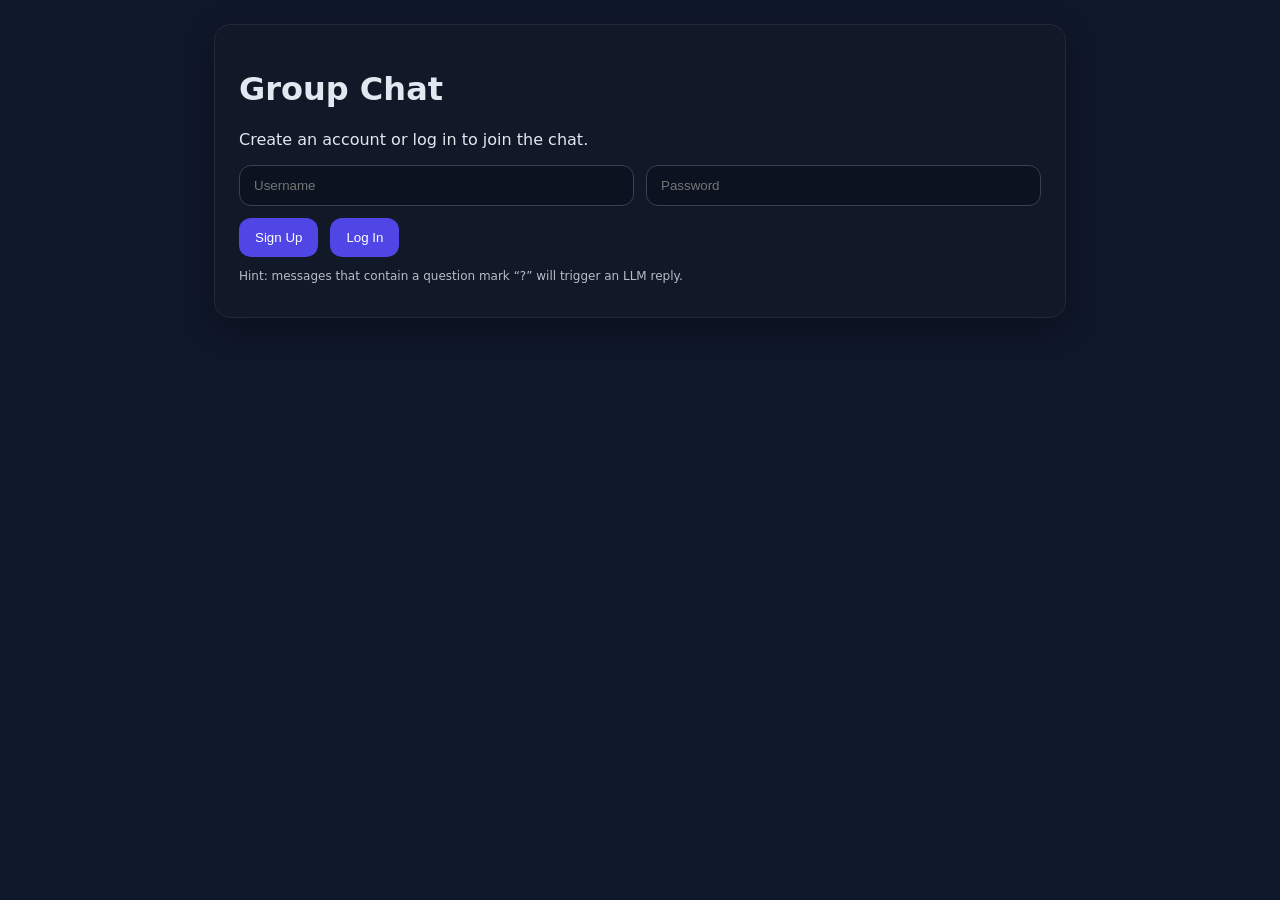
==== groupchat_app_src/frontend/index.html @ 1a4703d4 "feat: add web chat and document RAG Include Part 1 FastAPI/MySQL chat and Part 3 PDF/TXT/HTML ingest" ====
<!doctype html>
<html lang="en">
<head>
  <meta charset="utf-8">
  <meta name="viewport" content="width=device-width, initial-scale=1">
  <title>Group Chat + LLM Bot</title>
  <link rel="stylesheet" href="styles.css">
</head>
<body>
  <div class="container">
    <div class="auth" id="auth">
      <h1>Group Chat</h1>
      <p>Create an account or log in to join the chat.</p>
      <div class="row">
        <input id="username" placeholder="Username">
        <input id="password" placeholder="Password" type="password">
      </div>
      <div class="row">
        <button id="signupBtn">Sign Up</button>
        <button id="loginBtn">Log In</button>
      </div>
      <div class="hint">Hint: messages that contain a question mark “?” will trigger an LLM reply.</div>
      <div id="authMsg" class="msg"></div>
    </div>
    <div class="chat hidden" id="chat">
      <div class="header">
        <h2>Group Chat</h2>
        <button id="logoutBtn">Log Out</button>
      </div>
      <div id="messages" class="messages"></div>
      <div class="composer">
        <input id="chatInput" placeholder="Type a message…">
        <button id="sendBtn">Send</button>
      </div>
    </div>
  </div>
  <script src="app.js"></script>
</body>
</html>
---- groupchat_app_src/frontend/styles.css ----
*{box-sizing:border-box}body{font-family:system-ui,-apple-system,Segoe UI,Roboto,Ubuntu,Cantarell,Noto Sans,sans-serif;background:#0f172a;color:#e2e8f0;margin:0}
.container{max-width:900px;margin:0 auto;padding:24px}
.auth,.chat{background:#111827;border:1px solid #1f2937;border-radius:16px;box-shadow:0 10px 30px rgba(0,0,0,.3);padding:24px}
.row{display:flex;gap:12px;margin:12px 0}
input{flex:1;padding:12px 14px;border-radius:12px;border:1px solid #374151;background:#0b1220;color:#e2e8f0}
button{padding:12px 16px;border:0;border-radius:12px;background:#4f46e5;color:#fff;cursor:pointer}
button:hover{filter:brightness(1.1)}
.hidden{display:none}
.messages{height:60vh;overflow:auto;border:1px solid #1f2937;border-radius:12px;padding:12px;background:#0b1220}
.message{padding:10px 12px;margin:10px 0;border-radius:12px;background:#111827;border:1px solid #1f2937}
.message .meta{font-size:12px;opacity:.7;margin-bottom:6px}
.message.bot{background:#0a1e2e;border-color:#0e7490}
.header{display:flex;justify-content:space-between;align-items:center;margin-bottom:12px}
.composer{display:flex;gap:12px;margin-top:12px}
.hint{opacity:.8;font-size:12px;margin-top:8px}
.msg{margin-top:10px;color:#fca5a5}
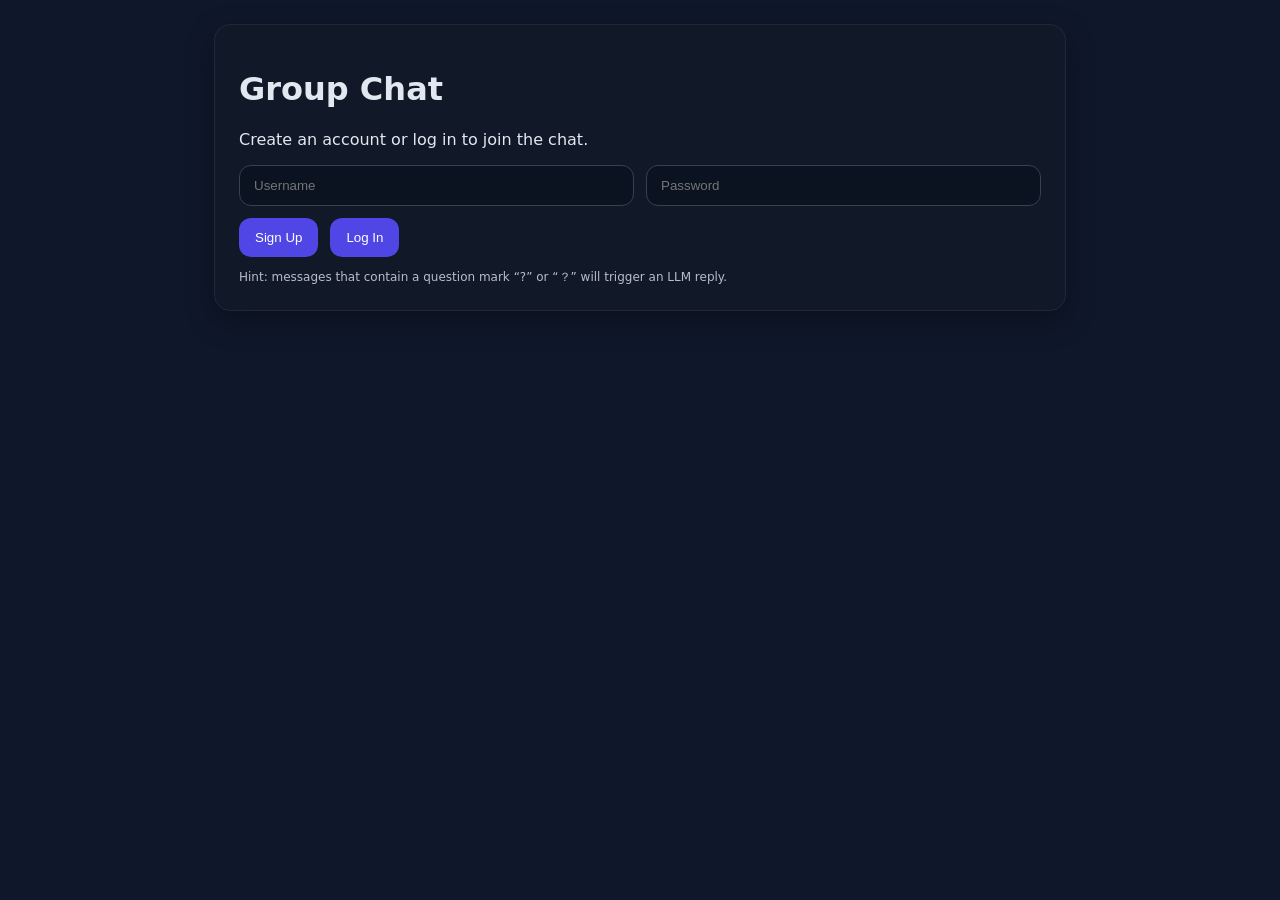
==== commit 2d011e0e: "feat: preserve local group chat and verified Android TWA" ====
--- a/groupchat_app_src/frontend/index.html
+++ b/groupchat_app_src/frontend/index.html
@@ -1,39 +1,40 @@
-<!doctype html>
-<html lang="en">
-<head>
-  <meta charset="utf-8">
-  <meta name="viewport" content="width=device-width, initial-scale=1">
-  <title>Group Chat + LLM Bot</title>
-  <link rel="stylesheet" href="styles.css">
-</head>
-<body>
-  <div class="container">
-    <div class="auth" id="auth">
-      <h1>Group Chat</h1>
-      <p>Create an account or log in to join the chat.</p>
-      <div class="row">
-        <input id="username" placeholder="Username">
-        <input id="password" placeholder="Password" type="password">
-      </div>
-      <div class="row">
-        <button id="signupBtn">Sign Up</button>
-        <button id="loginBtn">Log In</button>
-      </div>
-      <div class="hint">Hint: messages that contain a question mark “?” will trigger an LLM reply.</div>
-      <div id="authMsg" class="msg"></div>
-    </div>
-    <div class="chat hidden" id="chat">
-      <div class="header">
-        <h2>Group Chat</h2>
-        <button id="logoutBtn">Log Out</button>
-      </div>
-      <div id="messages" class="messages"></div>
-      <div class="composer">
-        <input id="chatInput" placeholder="Type a message…">
-        <button id="sendBtn">Send</button>
-      </div>
-    </div>
-  </div>
-  <script src="app.js"></script>
-</body>
-</html>
+<!doctype html>
+<html lang="en">
+<head>
+  <meta charset="utf-8">
+  <meta name="viewport" content="width=device-width, initial-scale=1">
+  <title>Group Chat + LLM Bot</title>
+  <link rel="stylesheet" href="styles.css">
+</head>
+<body>
+  <div class="container">
+    <div class="auth" id="auth">
+      <h1>Group Chat</h1>
+      <p>Create an account or log in to join the chat.</p>
+      <div class="row">
+        <input id="username" placeholder="Username" autocomplete="username" maxlength="50">
+        <input id="password" placeholder="Password" type="password" autocomplete="current-password" minlength="8" maxlength="72">
+      </div>
+      <div class="row">
+        <button id="signupBtn">Sign Up</button>
+        <button id="loginBtn">Log In</button>
+      </div>
+      <div class="hint">Hint: messages that contain a question mark “?” or “？” will trigger an LLM reply.</div>
+      <div id="authMsg" class="msg"></div>
+    </div>
+    <div class="chat hidden" id="chat">
+      <div class="header">
+        <div><h2>Group Chat</h2><div id="connectionStatus" class="hint" role="status">Connecting…</div></div>
+        <button id="logoutBtn">Log Out</button>
+      </div>
+      <div id="messages" class="messages"></div>
+      <div class="composer">
+        <input id="chatInput" placeholder="Type a message…">
+        <button id="sendBtn">Send</button>
+      </div>
+      <div id="chatMsg" class="msg" role="status"></div>
+    </div>
+  </div>
+  <script src="app.js"></script>
+</body>
+</html>
--- a/groupchat_app_src/frontend/styles.css
+++ b/groupchat_app_src/frontend/styles.css
@@ -1,16 +1,19 @@
-*{box-sizing:border-box}body{font-family:system-ui,-apple-system,Segoe UI,Roboto,Ubuntu,Cantarell,Noto Sans,sans-serif;background:#0f172a;color:#e2e8f0;margin:0}
-.container{max-width:900px;margin:0 auto;padding:24px}
-.auth,.chat{background:#111827;border:1px solid #1f2937;border-radius:16px;box-shadow:0 10px 30px rgba(0,0,0,.3);padding:24px}
-.row{display:flex;gap:12px;margin:12px 0}
-input{flex:1;padding:12px 14px;border-radius:12px;border:1px solid #374151;background:#0b1220;color:#e2e8f0}
-button{padding:12px 16px;border:0;border-radius:12px;background:#4f46e5;color:#fff;cursor:pointer}
-button:hover{filter:brightness(1.1)}
-.hidden{display:none}
-.messages{height:60vh;overflow:auto;border:1px solid #1f2937;border-radius:12px;padding:12px;background:#0b1220}
-.message{padding:10px 12px;margin:10px 0;border-radius:12px;background:#111827;border:1px solid #1f2937}
-.message .meta{font-size:12px;opacity:.7;margin-bottom:6px}
-.message.bot{background:#0a1e2e;border-color:#0e7490}
-.header{display:flex;justify-content:space-between;align-items:center;margin-bottom:12px}
-.composer{display:flex;gap:12px;margin-top:12px}
-.hint{opacity:.8;font-size:12px;margin-top:8px}
-.msg{margin-top:10px;color:#fca5a5}
+*{box-sizing:border-box}body{font-family:system-ui,-apple-system,Segoe UI,Roboto,Ubuntu,Cantarell,Noto Sans,sans-serif;background:#0f172a;color:#e2e8f0;margin:0}
+.container{max-width:900px;margin:0 auto;padding:24px}
+.auth,.chat{background:#111827;border:1px solid #1f2937;border-radius:16px;box-shadow:0 10px 30px rgba(0,0,0,.3);padding:24px}
+.row{display:flex;gap:12px;margin:12px 0}
+input{flex:1;padding:12px 14px;border-radius:12px;border:1px solid #374151;background:#0b1220;color:#e2e8f0}
+button{padding:12px 16px;border:0;border-radius:12px;background:#4f46e5;color:#fff;cursor:pointer}
+button:hover{filter:brightness(1.1)}
+.hidden{display:none}
+.messages{height:60vh;overflow:auto;border:1px solid #1f2937;border-radius:12px;padding:12px;background:#0b1220}
+.message{padding:10px 12px;margin:10px 0;border-radius:12px;background:#111827;border:1px solid #1f2937}
+.message .meta{font-size:12px;opacity:.7;margin-bottom:6px}
+.message.bot{background:#0a1e2e;border-color:#0e7490}
+.header{display:flex;justify-content:space-between;align-items:center;margin-bottom:12px}
+.composer{display:flex;gap:12px;margin-top:12px}
+.hint{opacity:.8;font-size:12px;margin-top:8px}
+.msg{margin-top:10px;color:#fca5a5}
+
+input{min-width:0}button:disabled{opacity:.55;cursor:wait}.message-body{white-space:pre-wrap;overflow-wrap:anywhere}.header h2{margin:0}.header .hint{margin-top:4px}.msg:empty{display:none}
+@media(max-width:520px){.container{padding:12px}.auth,.chat{padding:16px}.row{flex-wrap:wrap}.row input{flex-basis:100%}.messages{height:58vh}}
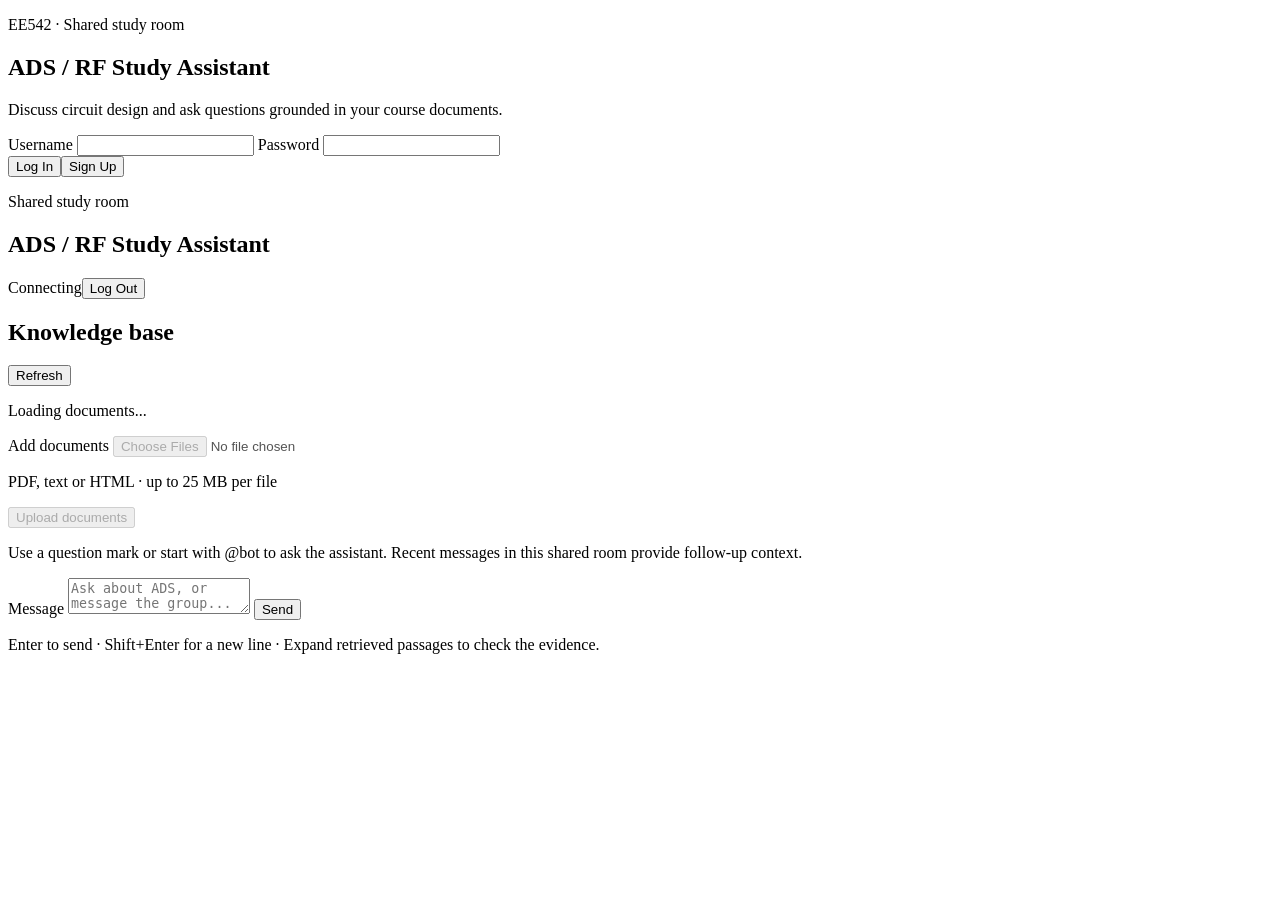
==== commit 32c8e540: "feat: integrate document chat and add verified custom embeddings Connect shared uploads to grounded " ====
--- a/groupchat_app_src/frontend/index.html
+++ b/groupchat_app_src/frontend/index.html
@@ -1,40 +1,61 @@
-<!doctype html>
-<html lang="en">
-<head>
-  <meta charset="utf-8">
-  <meta name="viewport" content="width=device-width, initial-scale=1">
-  <title>Group Chat + LLM Bot</title>
-  <link rel="stylesheet" href="styles.css">
-</head>
-<body>
-  <div class="container">
-    <div class="auth" id="auth">
-      <h1>Group Chat</h1>
-      <p>Create an account or log in to join the chat.</p>
-      <div class="row">
-        <input id="username" placeholder="Username" autocomplete="username" maxlength="50">
-        <input id="password" placeholder="Password" type="password" autocomplete="current-password" minlength="8" maxlength="72">
-      </div>
-      <div class="row">
-        <button id="signupBtn">Sign Up</button>
-        <button id="loginBtn">Log In</button>
-      </div>
-      <div class="hint">Hint: messages that contain a question mark “?” or “？” will trigger an LLM reply.</div>
-      <div id="authMsg" class="msg"></div>
-    </div>
-    <div class="chat hidden" id="chat">
-      <div class="header">
-        <div><h2>Group Chat</h2><div id="connectionStatus" class="hint" role="status">Connecting…</div></div>
-        <button id="logoutBtn">Log Out</button>
-      </div>
-      <div id="messages" class="messages"></div>
-      <div class="composer">
-        <input id="chatInput" placeholder="Type a message…">
-        <button id="sendBtn">Send</button>
-      </div>
-      <div id="chatMsg" class="msg" role="status"></div>
-    </div>
-  </div>
-  <script src="app.js"></script>
-</body>
-</html>
+<!doctype html>
+<html lang="en">
+<head>
+  <meta charset="utf-8">
+  <meta name="viewport" content="width=device-width, initial-scale=1">
+  <title>ADS / RF Study Assistant</title>
+  <link rel="stylesheet" href="/styles.css">
+</head>
+<body>
+  <main class="container">
+    <section class="auth panel" id="auth">
+      <p class="eyebrow">EE542 · Shared study room</p>
+      <h1>ADS / RF Study Assistant</h1>
+      <p>Discuss circuit design and ask questions grounded in your course documents.</p>
+      <form id="authForm">
+        <label for="username">Username</label>
+        <input id="username" autocomplete="username" minlength="3" maxlength="50" required>
+        <label for="password">Password</label>
+        <input id="password" type="password" autocomplete="current-password" minlength="8" maxlength="72" required>
+        <div class="row"><button id="loginBtn" type="submit">Log In</button><button id="signupBtn" type="button" class="secondary">Sign Up</button></div>
+      </form>
+      <p id="authMsg" class="error" role="alert"></p>
+    </section>
+    <section class="chat hidden" id="chat">
+      <header class="header panel">
+        <div><p class="eyebrow">Shared study room</p><h1 id="topicName">ADS / RF Study Assistant</h1></div>
+        <div class="account"><span id="connectionStatus" class="pill">Connecting</span><span id="currentUser"></span><button id="logoutBtn" class="secondary">Log Out</button></div>
+      </header>
+      <div class="app-grid">
+        <aside class="panel sidebar" aria-label="Knowledge base">
+          <div class="section-title"><h2>Knowledge base</h2><button id="refreshDocs" class="small secondary">Refresh</button></div>
+          <p id="knowledgeStatus" class="muted" role="status">Loading documents...</p>
+          <ul id="docList" class="document-list"></ul>
+          <form id="uploadForm">
+            <label for="fileInput">Add documents</label>
+            <input id="fileInput" type="file" multiple accept=".pdf,.txt,.md,.html,.htm" disabled>
+            <p class="muted small">PDF, text or HTML · up to 25 MB per file</p>
+            <button id="uploadBtn" disabled>Upload documents</button>
+          </form>
+          <p id="uploadAvailability" class="muted"></p>
+          <p id="uploadMsg" class="feedback" role="status"></p>
+          <p id="docsError" class="error" role="alert"></p>
+        </aside>
+        <section class="panel conversation" aria-label="Group conversation">
+          <p class="hint">Use a question mark or start with @bot to ask the assistant. Recent messages in this shared room provide follow-up context.</p>
+          <div id="messages" class="messages" aria-label="Messages" aria-live="polite"></div>
+          <p id="botStatus" class="muted" role="status"></p>
+          <p id="chatError" class="error" role="alert"></p>
+          <form id="composer" class="composer">
+            <label class="sr-only" for="chatInput">Message</label>
+            <textarea id="chatInput" placeholder="Ask about ADS, or message the group..." rows="2" maxlength="4000" required></textarea>
+            <button id="sendBtn">Send</button>
+          </form>
+          <p class="muted small">Enter to send · Shift+Enter for a new line · Expand retrieved passages to check the evidence.</p>
+        </section>
+      </div>
+    </section>
+  </main>
+  <script src="/app.js"></script>
+</body>
+</html>
